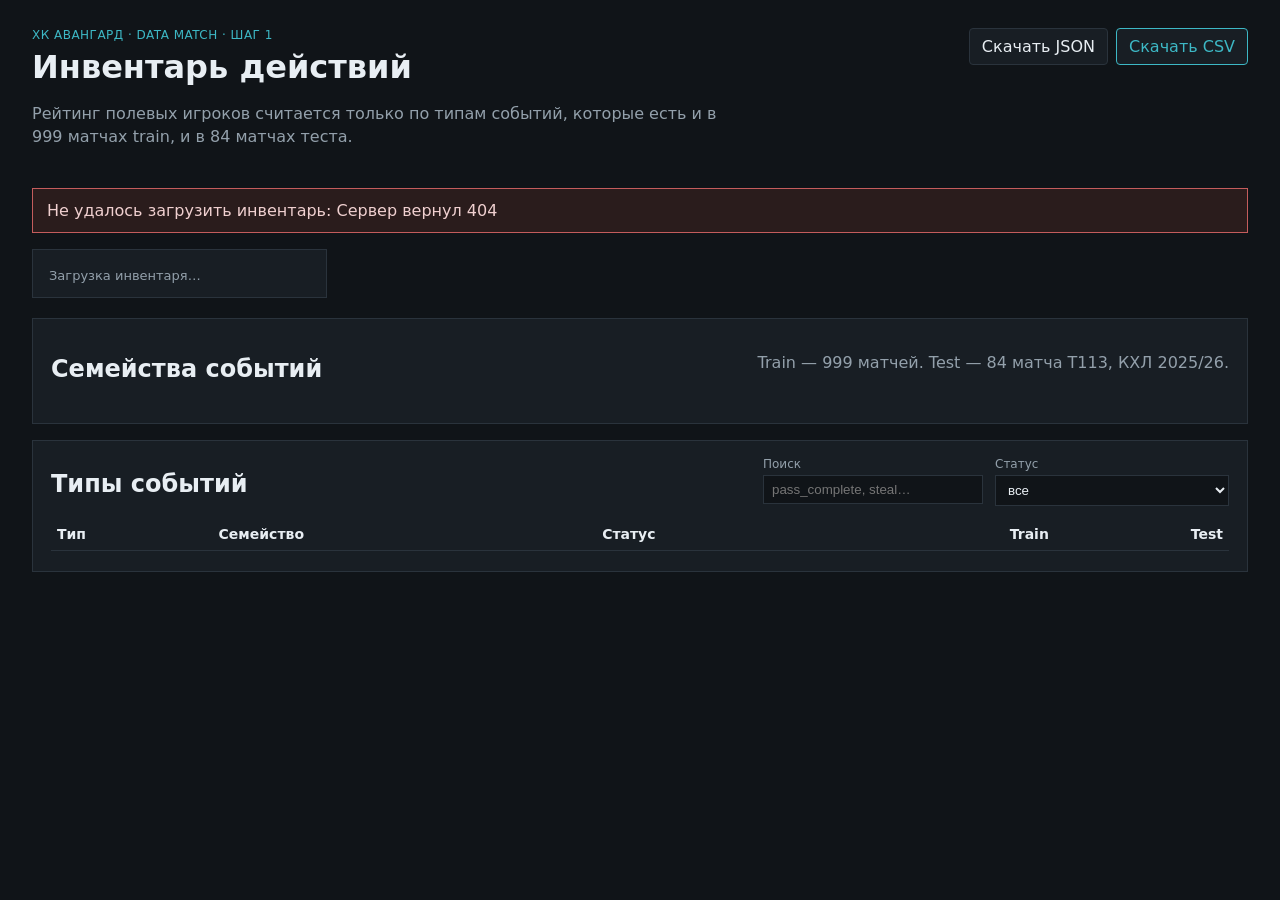
==== frontend/index.html @ 1610e729 "feat(ui): show the action catalog and the JSON/CSV export" ====
<!DOCTYPE html>
<html lang="ru">
<head>
    <meta charset="UTF-8">
    <meta name="viewport" content="width=device-width, initial-scale=1">
    <title>Data Match — инвентарь событий</title>
    <link rel="stylesheet" href="style/styles.css">
</head>
<body>
    <header class="top">
        <div>
            <p class="kicker">ХК Авангард · Data Match · шаг 1</p>
            <h1>Инвентарь действий</h1>
            <p class="lead">
                Рейтинг полевых игроков считается только по типам событий,
                которые есть и в 999 матчах train, и в 84 матчах теста.
            </p>
        </div>
        <div class="actions">
            <a class="btn" id="download-json" href="/api/inventory">Скачать JSON</a>
            <a class="btn btn-accent" id="download-csv" href="/api/event-types.csv">Скачать CSV</a>
        </div>
    </header>

    <main>
        <section id="error" class="banner hidden" hidden></section>

        <section class="stats" id="stats"></section>

        <section class="panel">
            <div class="panel-head">
                <h2>Семейства событий</h2>
                <p class="hint">Train — 999 матчей. Test — 84 матча T113, КХЛ 2025/26.</p>
            </div>
            <div id="families" class="families"></div>
        </section>

        <section class="panel">
            <div class="panel-head">
                <h2>Типы событий</h2>
                <div class="filters">
                    <label>
                        Поиск
                        <input type="search" id="search" placeholder="pass_complete, steal…">
                    </label>
                    <label>
                        Статус
                        <select id="status-filter">
                            <option value="all">все</option>
                            <option value="shared">есть в обоих (пойдут в рейтинг)</option>
                            <option value="train_only">только train (не считать)</option>
                            <option value="test_only">только test</option>
                        </select>
                    </label>
                </div>
            </div>
            <div class="table-wrap">
                <table>
                    <thead>
                        <tr>
                            <th>Тип</th>
                            <th>Семейство</th>
                            <th>Статус</th>
                            <th class="num">Train</th>
                            <th class="num">Test</th>
                        </tr>
                    </thead>
                    <tbody id="event-rows"></tbody>
                </table>
            </div>
        </section>
    </main>
    <script src="js/app.js"></script>
</body>
</html>
---- frontend/style/styles.css ----
:root {
    --bg: #101418;
    --panel: #181e24;
    --line: #2a333c;
    --text: #e8eef3;
    --muted: #93a0ab;
    --accent: #3db8c5;
    --warn: #c9a227;
    --danger: #c45c5c;
    --ok: #3fa66b;
}

* {
    box-sizing: border-box;
}

body {
    margin: 0;
    font-family: "Segoe UI", system-ui, sans-serif;
    background: var(--bg);
    color: var(--text);
}

.top {
    display: flex;
    justify-content: space-between;
    gap: 24px;
    padding: 28px 32px 8px;
    align-items: flex-start;
}

.kicker {
    margin: 0;
    color: var(--accent);
    letter-spacing: 0.04em;
    text-transform: uppercase;
    font-size: 12px;
}

h1, h2 {
    margin: 6px 0 8px;
    font-weight: 600;
}

.lead, .hint {
    color: var(--muted);
    max-width: 720px;
    line-height: 1.45;
}

.actions {
    display: flex;
    gap: 8px;
    flex-shrink: 0;
}

.btn {
    color: var(--text);
    text-decoration: none;
    border: 1px solid var(--line);
    padding: 8px 12px;
    border-radius: 4px;
    background: var(--panel);
}

.btn-accent {
    border-color: var(--accent);
    color: var(--accent);
}

main {
    padding: 16px 32px 48px;
}

.stats {
    display: grid;
    grid-template-columns: repeat(4, minmax(0, 1fr));
    gap: 12px;
    margin-bottom: 20px;
}

.stat {
    background: var(--panel);
    border: 1px solid var(--line);
    padding: 14px 16px;
}

.stat .value {
    font-size: 28px;
    font-weight: 650;
}

.stat .label {
    color: var(--muted);
    font-size: 13px;
    margin-top: 4px;
}

.panel {
    background: var(--panel);
    border: 1px solid var(--line);
    padding: 16px 18px 20px;
    margin-bottom: 16px;
}

.panel-head {
    display: flex;
    justify-content: space-between;
    gap: 16px;
    align-items: flex-end;
    margin-bottom: 12px;
}

.filters {
    display: flex;
    gap: 12px;
}

label {
    display: flex;
    flex-direction: column;
    gap: 4px;
    font-size: 12px;
    color: var(--muted);
}

input, select {
    background: var(--bg);
    color: var(--text);
    border: 1px solid var(--line);
    padding: 6px 8px;
    min-width: 220px;
}

.families {
    display: grid;
    gap: 8px;
}

.family-row {
    display: grid;
    grid-template-columns: 140px 1fr 90px;
    gap: 10px;
    align-items: center;
    font-size: 14px;
}

.bar {
    height: 10px;
    background: #232b32;
    position: relative;
}

.bar > span {
    display: block;
    height: 100%;
    background: var(--accent);
}

.table-wrap {
    overflow: auto;
    max-height: 560px;
}

table {
    width: 100%;
    border-collapse: collapse;
    font-size: 14px;
}

th, td {
    text-align: left;
    padding: 8px 6px;
    border-bottom: 1px solid var(--line);
}

th.num, td.num {
    text-align: right;
    font-variant-numeric: tabular-nums;
}

.pill {
    display: inline-block;
    padding: 2px 8px;
    border: 1px solid var(--line);
    font-size: 12px;
}

.pill.shared { color: var(--ok); border-color: var(--ok); }
.pill.train_only { color: var(--warn); border-color: var(--warn); }
.pill.test_only { color: var(--danger); border-color: var(--danger); }

.banner {
    background: #2a1c1c;
    border: 1px solid var(--danger);
    color: #f0d0d0;
    padding: 12px 14px;
    margin-bottom: 16px;
}

.hidden {
    display: none;
}

@media (max-width: 900px) {
    .top, .panel-head, .stats {
        display: block;
    }
    .stat {
        margin-bottom: 8px;
    }
}
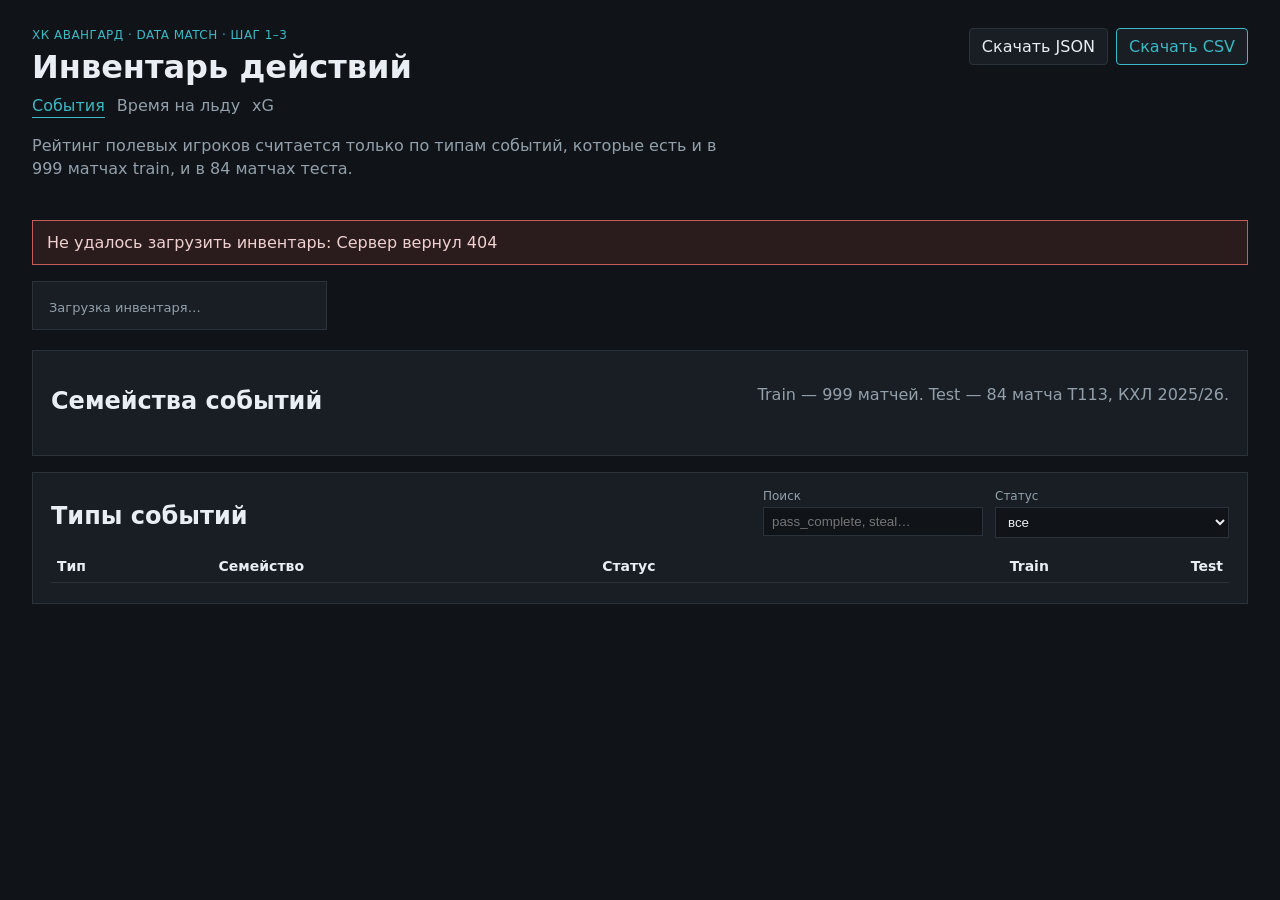
==== commit fd16b138: "feat(ui): show the toi and xg calibration" ====
--- a/frontend/index.html
+++ b/frontend/index.html
@@ -9,8 +9,13 @@
 <body>
     <header class="top">
         <div>
-            <p class="kicker">ХК Авангард · Data Match · шаг 1</p>
+            <p class="kicker">ХК Авангард · Data Match · шаг 1–3</p>
             <h1>Инвентарь действий</h1>
+            <nav class="nav">
+                <a class="nav-link active" href="/">События</a>
+                <a class="nav-link" href="/toi.html">Время на льду</a>
+                <a class="nav-link" href="/xg.html">xG</a>
+            </nav>
             <p class="lead">
                 Рейтинг полевых игроков считается только по типам событий,
                 которые есть и в 999 матчах train, и в 84 матчах теста.
--- a/frontend/style/styles.css
+++ b/frontend/style/styles.css
@@ -48,10 +48,40 @@
     line-height: 1.45;
 }
 
+.nav {
+    display: flex;
+    gap: 12px;
+    margin: 10px 0 8px;
+}
+
+.nav-link {
+    color: var(--muted);
+    text-decoration: none;
+    border-bottom: 1px solid transparent;
+    padding-bottom: 2px;
+}
+
+.nav-link.active {
+    color: var(--accent);
+    border-bottom-color: var(--accent);
+}
+
 .actions {
     display: flex;
     gap: 8px;
     flex-shrink: 0;
+}
+
+.check {
+    flex-direction: row;
+    align-items: center;
+    gap: 8px;
+    min-width: unset;
+    margin-top: 18px;
+}
+
+.check input {
+    min-width: unset;
 }
 
 .btn {
@@ -155,6 +185,14 @@
     display: block;
     height: 100%;
     background: var(--accent);
+}
+
+.bar-actual {
+    margin-top: 3px;
+}
+
+.bar-actual > span {
+    background: var(--ok);
 }
 
 .table-wrap {
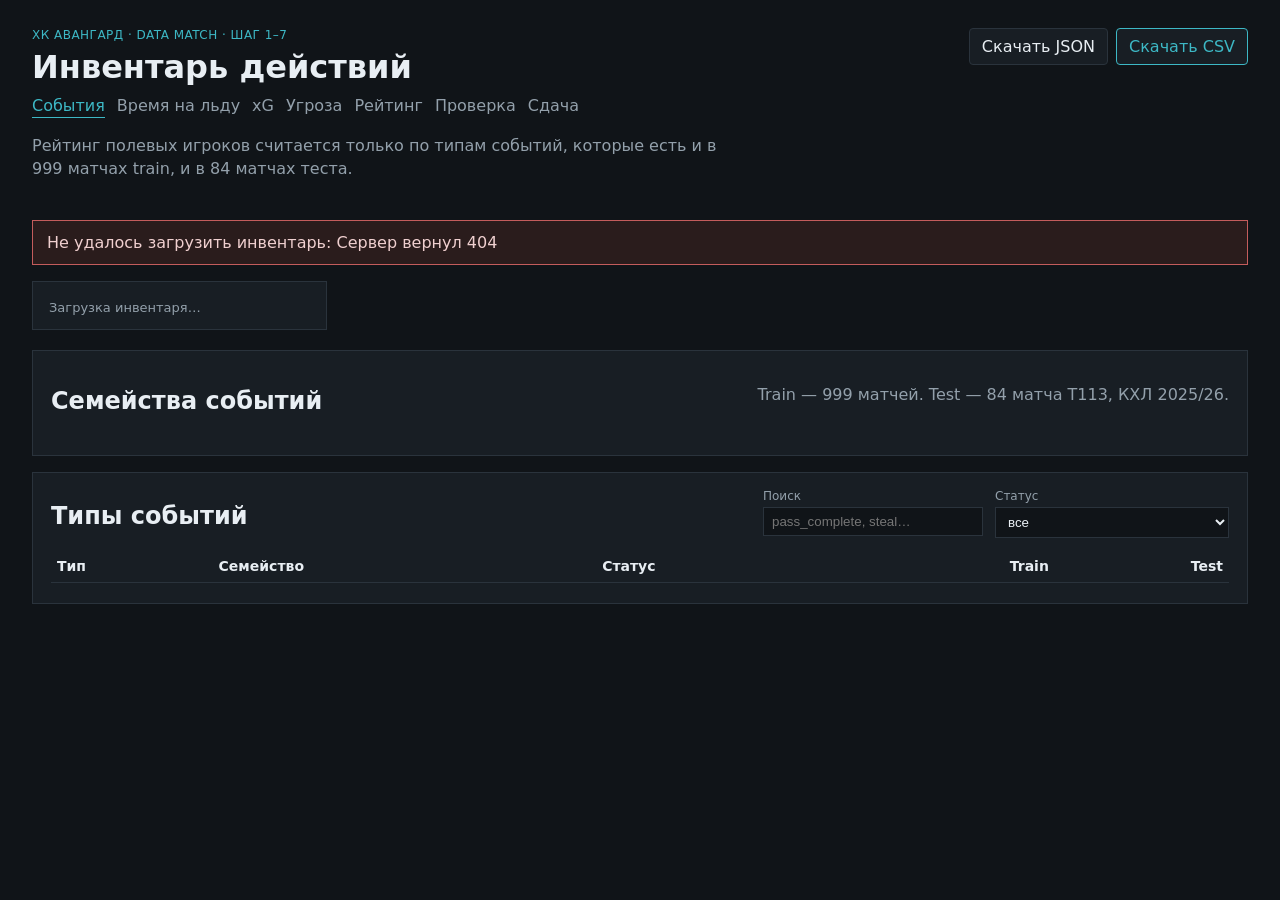
==== commit e59061df: "feat(ui): show the threat map, rating, split-half and submission file" ====
--- a/frontend/index.html
+++ b/frontend/index.html
@@ -9,12 +9,16 @@
 <body>
     <header class="top">
         <div>
-            <p class="kicker">ХК Авангард · Data Match · шаг 1–3</p>
+            <p class="kicker">ХК Авангард · Data Match · шаг 1–7</p>
             <h1>Инвентарь действий</h1>
             <nav class="nav">
                 <a class="nav-link active" href="/">События</a>
                 <a class="nav-link" href="/toi.html">Время на льду</a>
                 <a class="nav-link" href="/xg.html">xG</a>
+                <a class="nav-link" href="/threat.html">Угроза</a>
+                <a class="nav-link" href="/ratings.html">Рейтинг</a>
+                <a class="nav-link" href="/validate.html">Проверка</a>
+                <a class="nav-link" href="/deliver.html">Сдача</a>
             </nav>
             <p class="lead">
                 Рейтинг полевых игроков считается только по типам событий,
--- a/frontend/style/styles.css
+++ b/frontend/style/styles.css
@@ -195,6 +195,45 @@
     background: var(--ok);
 }
 
+.bar-neg > span {
+    background: var(--danger);
+}
+
+.rink-wrap {
+    display: flex;
+    justify-content: center;
+}
+
+.rink-canvas {
+    width: min(100%, 732px);
+    background: #0c1014;
+    border: 1px solid var(--line);
+}
+
+.interval {
+    position: relative;
+    height: 12px;
+    min-width: 88px;
+    background: #232b32;
+}
+
+.interval-bar {
+    position: absolute;
+    top: 3px;
+    height: 6px;
+    background: var(--accent);
+    opacity: 0.55;
+}
+
+.interval-mark {
+    position: absolute;
+    top: 0;
+    width: 2px;
+    height: 12px;
+    background: var(--text);
+    transform: translateX(-1px);
+}
+
 .table-wrap {
     overflow: auto;
     max-height: 560px;
